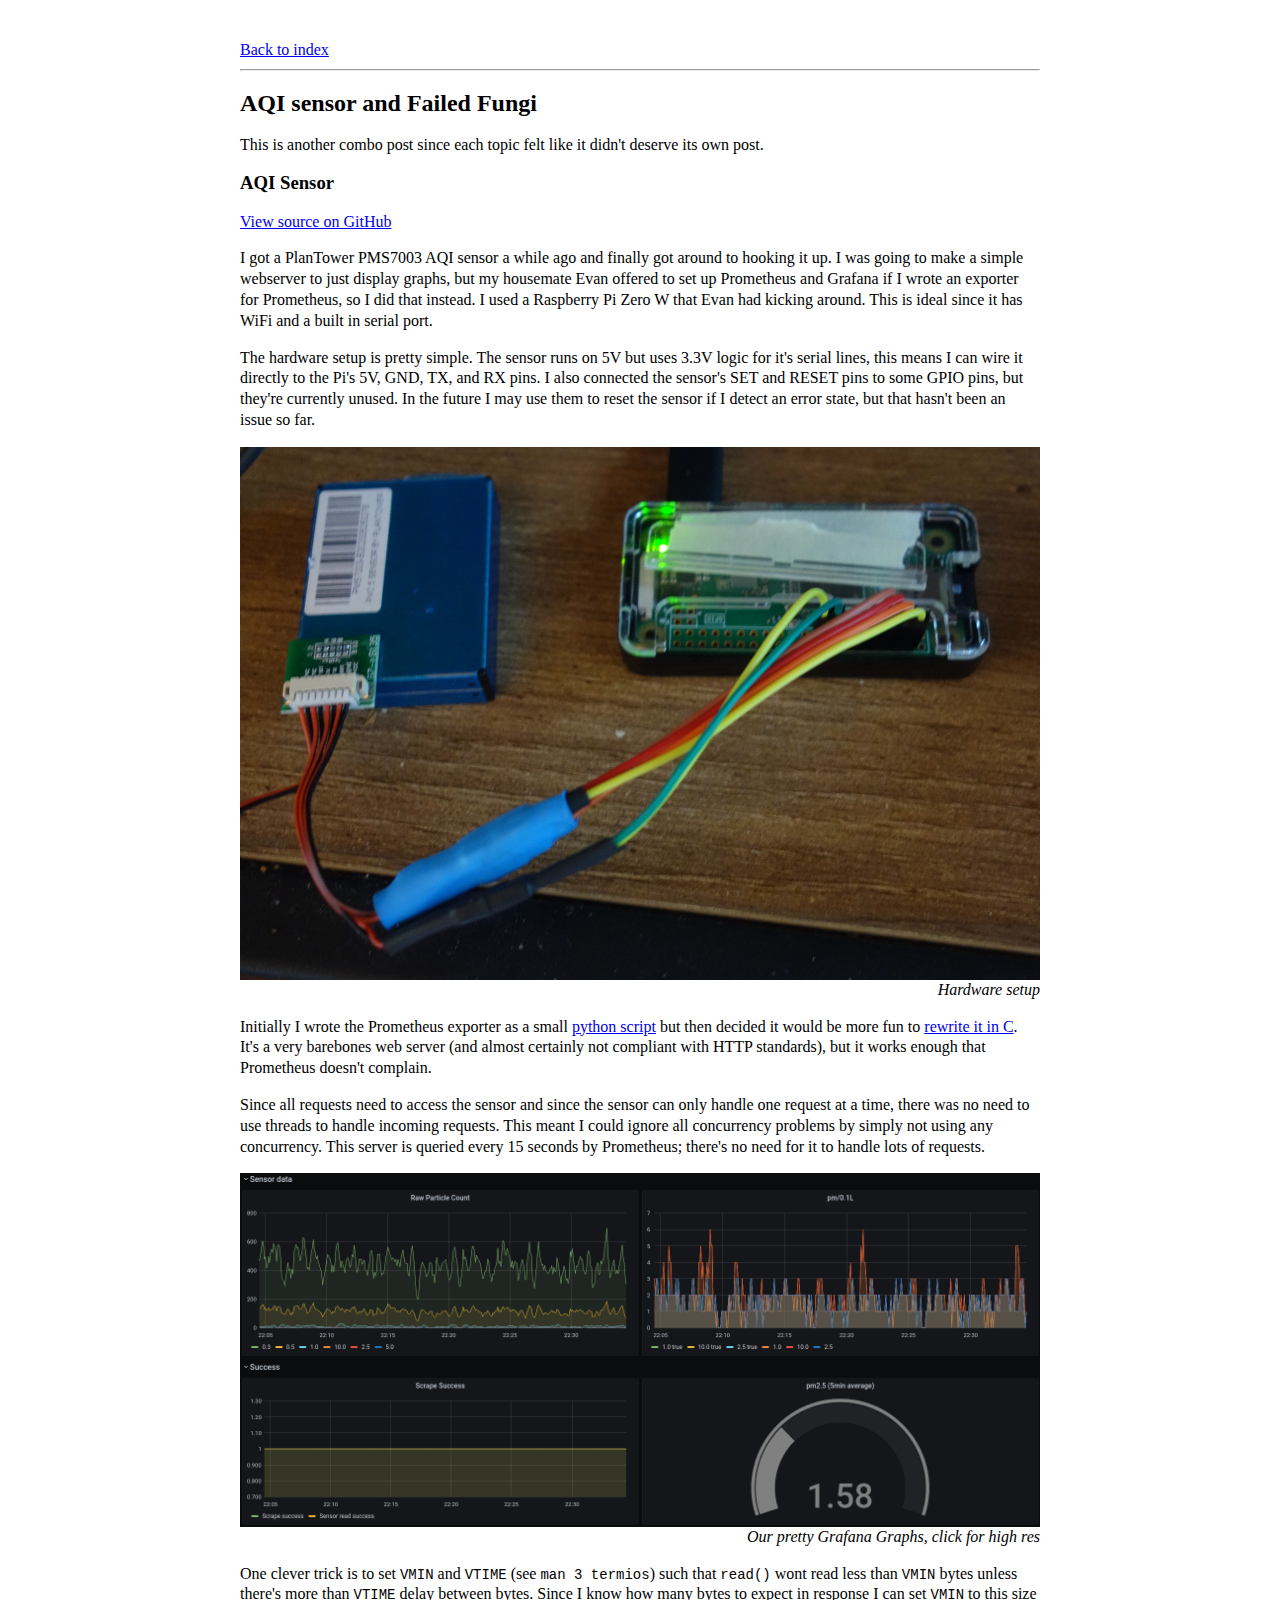
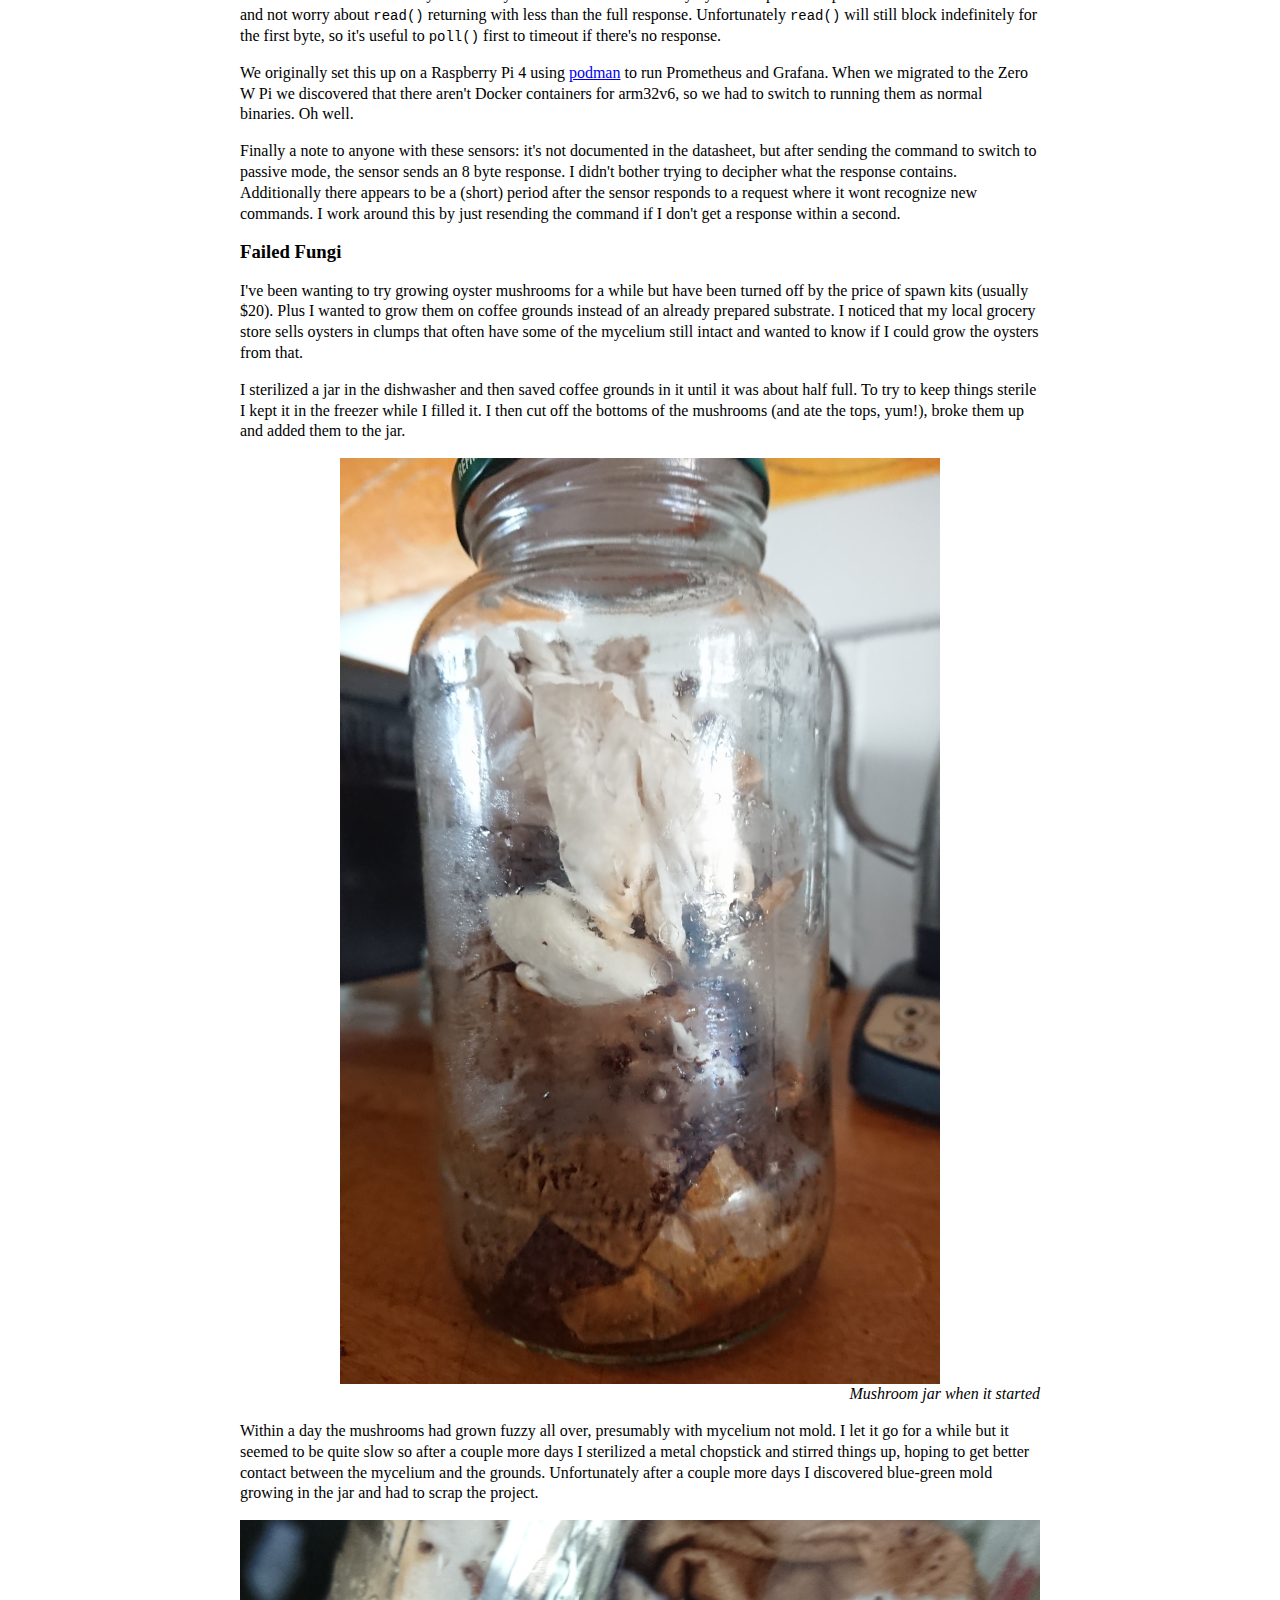
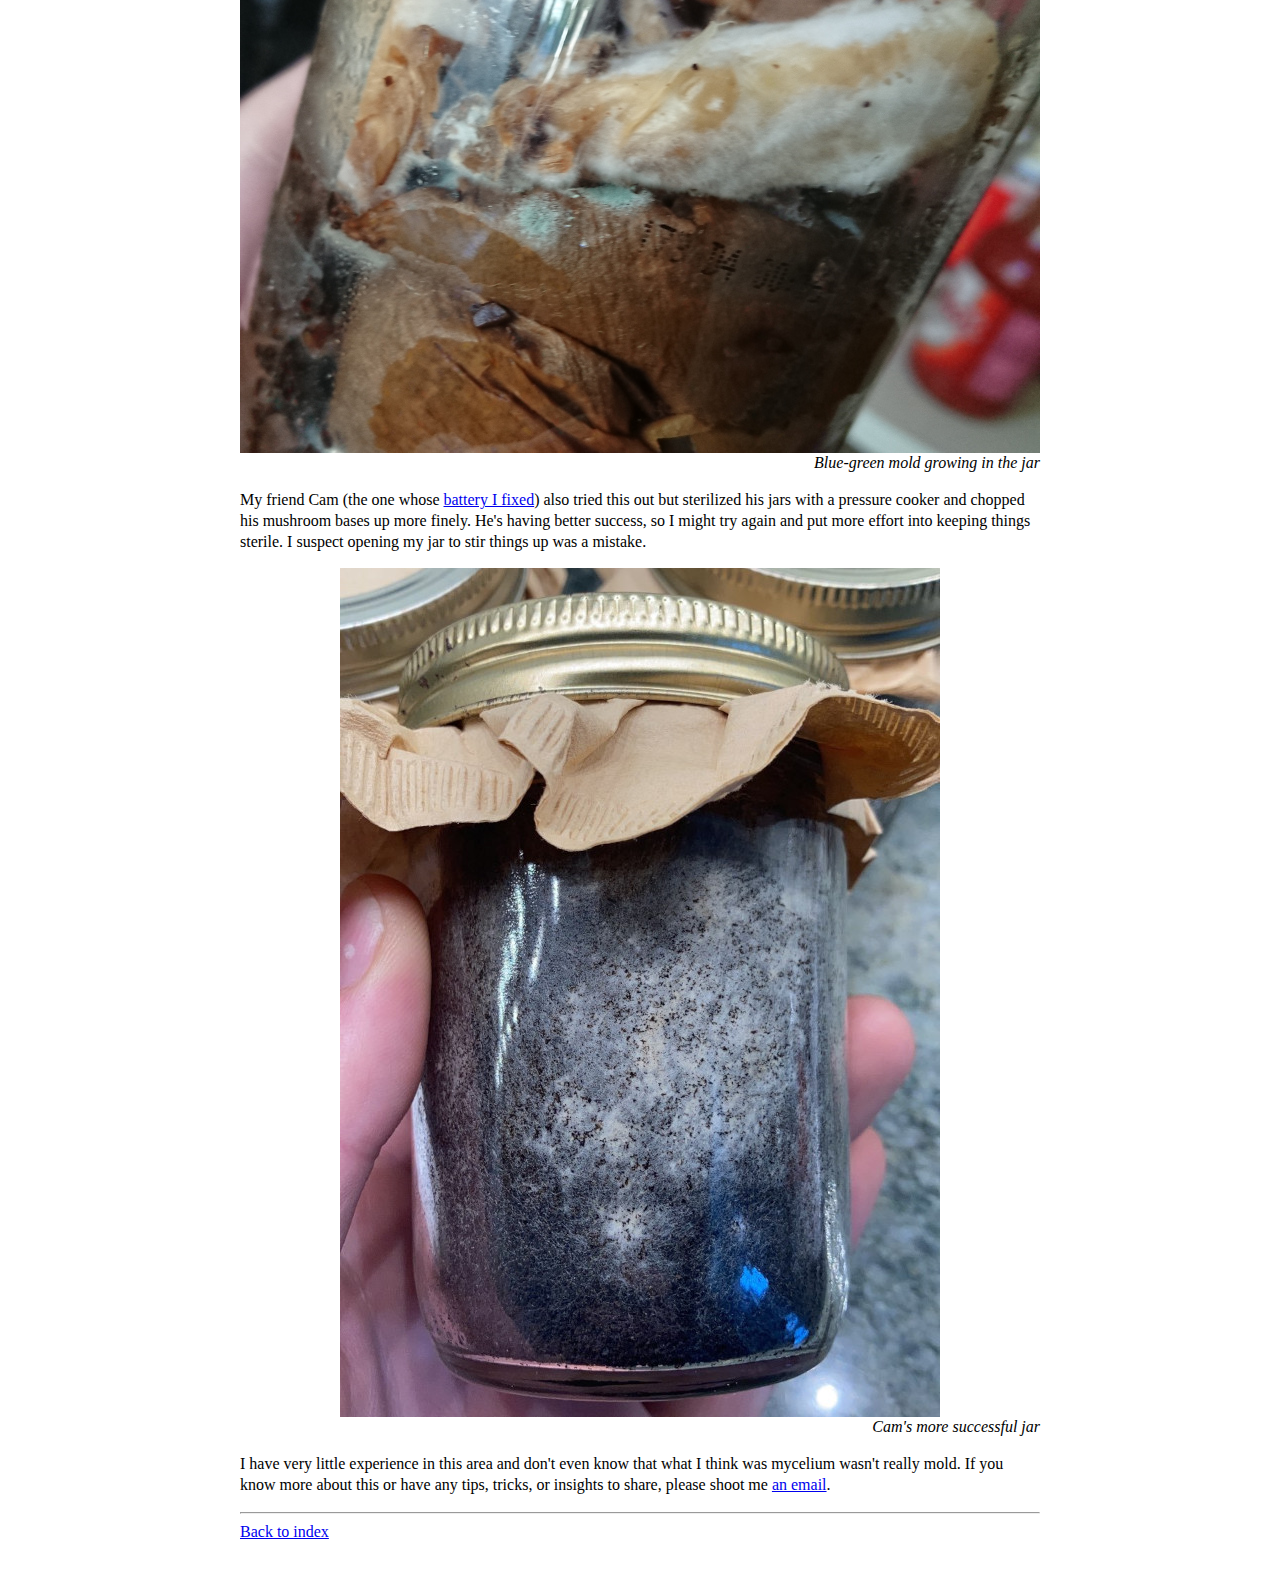
==== posts/aqi-fungi/index.html @ 9a54d6aa "posts: add aqi/fungi" ====
<!DOCTYPE html>
<html>
<head>
	<meta charset="utf-8">
	<meta name="viewport" content="width=device-width, initial-scale=1">
	<link type=text/css href=/main.css rel=stylesheet />
	<title> AQI sensor and Failed Fungi </title>
</head>

<body>
	<a href=/index.html> Back to index </a> <hr>

	<h2> AQI sensor and Failed Fungi </h2>

This is another combo post since each topic felt like it didn't deserve its own post.

	<h3> AQI Sensor </h3>

<a href="https://github.com/ajeddeloh/uAqiExporter">View source on GitHub</a>

<p> I got a PlanTower PMS7003 AQI sensor a while ago and finally got around to hooking it up. I was
going to make a simple webserver to just display graphs, but my housemate Evan offered to set up
Prometheus and Grafana if I wrote an exporter for Prometheus, so I did that instead. I used a
Raspberry Pi Zero W that Evan had kicking around. This is ideal since it has WiFi and a built in
serial port. <p>

<p> The hardware setup is pretty simple. The sensor runs on 5V but uses 3.3V logic for it's serial
lines, this means I can wire it directly to the Pi's 5V, GND, TX, and RX pins. I also connected the
sensor's SET and RESET pins to some GPIO pins, but they're currently unused. In the future I may use
them to reset the sensor if I detect an error state, but that hasn't been an issue so far.</p>

<img src="hardware.jpg"> <div style="text-align: right"><i>Hardware setup</i></div>

<p> Initially I wrote the Prometheus exporter as a small <a
href="https://gist.github.com/ajeddeloh/5895db2f6d3b213534fa55e69f76bdbd"> python script</a> but
then decided it would be more fun to <a href="https://github.com/ajeddeloh/uAqiExporter"> rewrite it
in C</a>. It's a very barebones web server (and almost certainly not compliant with HTTP standards),
but it works enough that Prometheus doesn't complain. </p>

<p> Since all requests need to access the sensor and since the sensor can only handle one request at
a time, there was no need to use threads to handle incoming requests. This meant I could ignore all
concurrency problems by simply not using any concurrency. This server is queried every 15 seconds by
Prometheus; there's no need for it to handle lots of requests. </p>

<a href="software.png"><img src="software.png"></a> <div style="text-align: right"><i>Our pretty
Grafana Graphs, click for high res</i></div>


<p> One clever trick is to set <code>VMIN</code> and <code>VTIME</code> (see <code>man 3
termios</code>) such that <code>read()</code> wont read less than <code>VMIN</code> bytes unless
there's more than <code>VTIME</code> delay between bytes. Since I know how many bytes to expect in
response I can set <code>VMIN</code> to this size and not worry about <code>read()</code> returning
with less than the full response. Unfortunately <code>read()</code> will still block indefinitely
for the first byte, so it's useful to <code>poll()</code> first to timeout if there's no response.
</p>

<p> We originally set this up on a Raspberry Pi 4 using <a href="https://podman.io/">podman</a> to
run Prometheus and Grafana. When we migrated to the Zero W Pi we discovered that there aren't Docker
containers for arm32v6, so we had to switch to running them as normal binaries. Oh well. </a>

<p> Finally a note to anyone with these sensors: it's not documented in the datasheet, but after
sending the command to switch to passive mode, the sensor sends an 8 byte response. I didn't bother
trying to decipher what the response contains. Additionally there appears to be a (short) period
after the sensor responds to a request where it wont recognize new commands. I work around this by
just resending the command if I don't get a response within a second.</p>

	<h3> Failed Fungi </h3>

<p> I've been wanting to try growing oyster mushrooms for a while but have been turned off by the
price of spawn kits (usually $20). Plus I wanted to grow them on coffee grounds instead of an
already prepared substrate. I noticed that my local grocery store sells oysters in clumps that often
have some of the mycelium still intact and wanted to know if I could grow the oysters from that.
</p>

<p> I sterilized a jar in the dishwasher and then saved coffee grounds in it until it was about half
full. To try to keep things sterile I kept it in the freezer while I filled it. I then cut off the
bottoms of the mushrooms (and ate the tops, yum!), broke them up and added them to the jar. </p>

<img src="start.jpg"> <div style="text-align: right"><i>Mushroom jar when it started</i></div>

<p> Within a day the mushrooms had grown fuzzy all over, presumably with mycelium not mold. I let it
go for a while but it seemed to be quite slow so after a couple more days I sterilized a metal
chopstick and stirred things up, hoping to get better contact between the mycelium and the grounds.
Unfortunately after a couple more days I discovered blue-green mold growing in the jar and had to
scrap the project. </p>

<img src="mold.jpg"> <div style="text-align: right"><i>Blue-green mold growing in the jar</i></div>

<p> My friend Cam (the one whose <a href="../repair-roundup"> battery I fixed</a>) also tried this
out but sterilized his jars with a pressure cooker and chopped his mushroom bases up more finely.
He's having better success, so I might try again and put more effort into keeping things sterile. I
suspect opening my jar to stir things up was a mistake. </p>

<img src="cam.jpg"> <div style="text-align: right"><i>Cam's more successful jar</i></div>

<p> I have very little experience in this area and don't even know that what I think was mycelium
wasn't really mold. If you know more about this or have any tips, tricks, or insights to share,
please shoot me <a href="/about.html">an email</a>.

<hr> <a href=/index.html> Back to index </a> 

</body> </html>
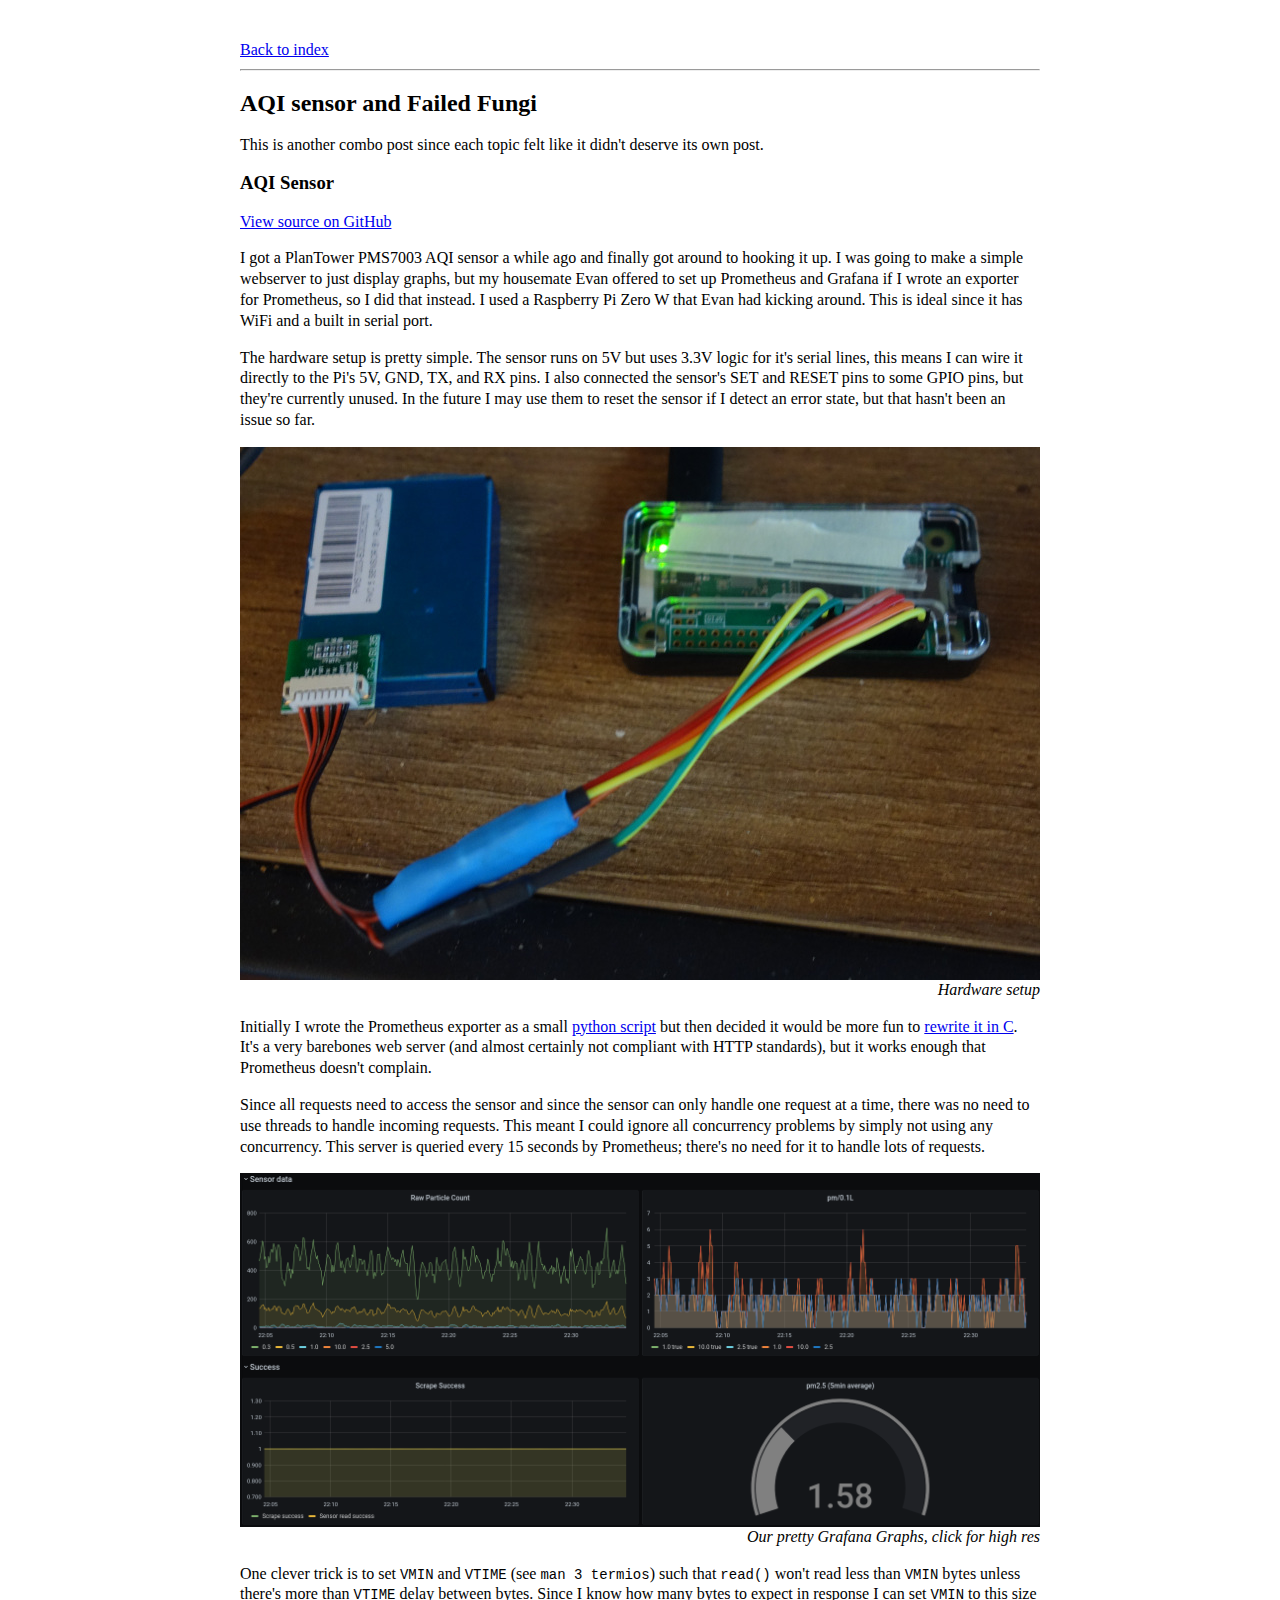
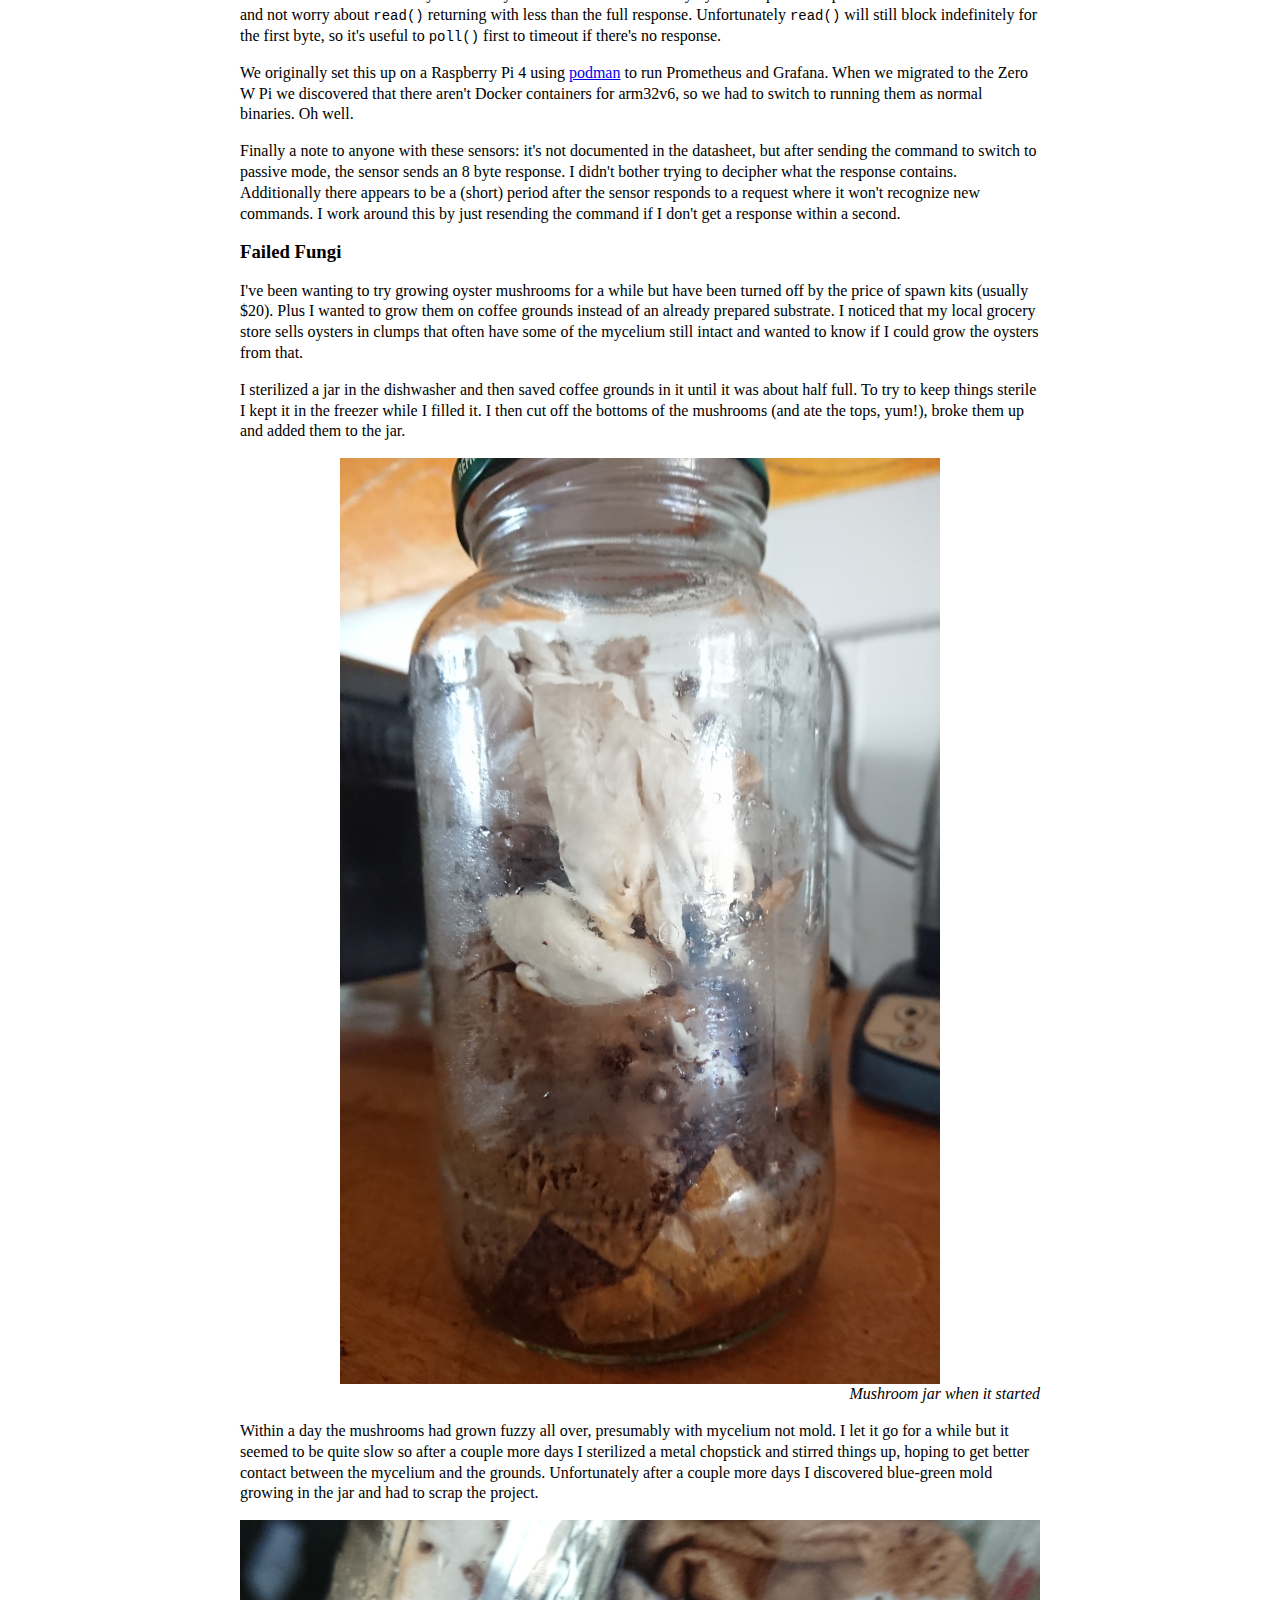
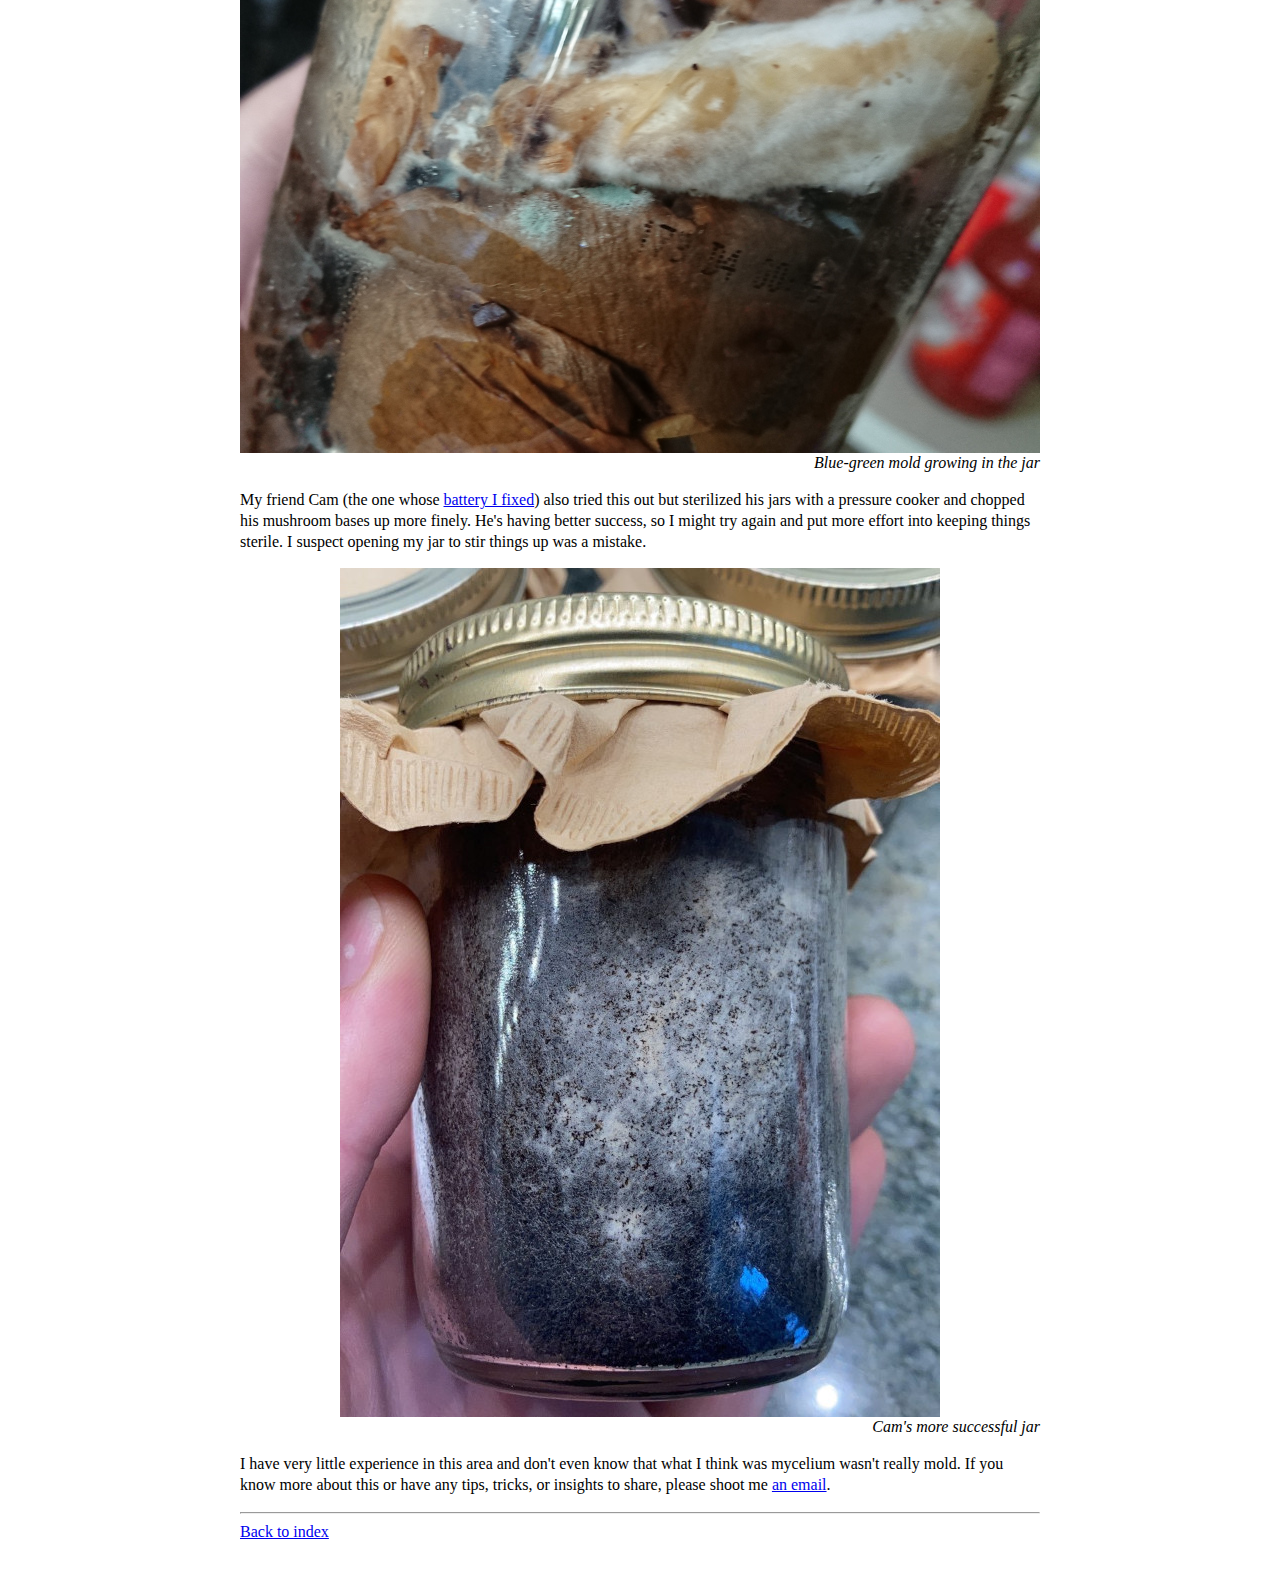
==== commit d506e6b4: "posts: add post on soft spdif" ====
--- a/posts/aqi-fungi/index.html
+++ b/posts/aqi-fungi/index.html
@@ -47,7 +47,7 @@
 
 
 <p> One clever trick is to set <code>VMIN</code> and <code>VTIME</code> (see <code>man 3
-termios</code>) such that <code>read()</code> wont read less than <code>VMIN</code> bytes unless
+termios</code>) such that <code>read()</code> won't read less than <code>VMIN</code> bytes unless
 there's more than <code>VTIME</code> delay between bytes. Since I know how many bytes to expect in
 response I can set <code>VMIN</code> to this size and not worry about <code>read()</code> returning
 with less than the full response. Unfortunately <code>read()</code> will still block indefinitely
@@ -61,7 +61,7 @@
 <p> Finally a note to anyone with these sensors: it's not documented in the datasheet, but after
 sending the command to switch to passive mode, the sensor sends an 8 byte response. I didn't bother
 trying to decipher what the response contains. Additionally there appears to be a (short) period
-after the sensor responds to a request where it wont recognize new commands. I work around this by
+after the sensor responds to a request where it won't recognize new commands. I work around this by
 just resending the command if I don't get a response within a second.</p>
 
 	<h3> Failed Fungi </h3>
